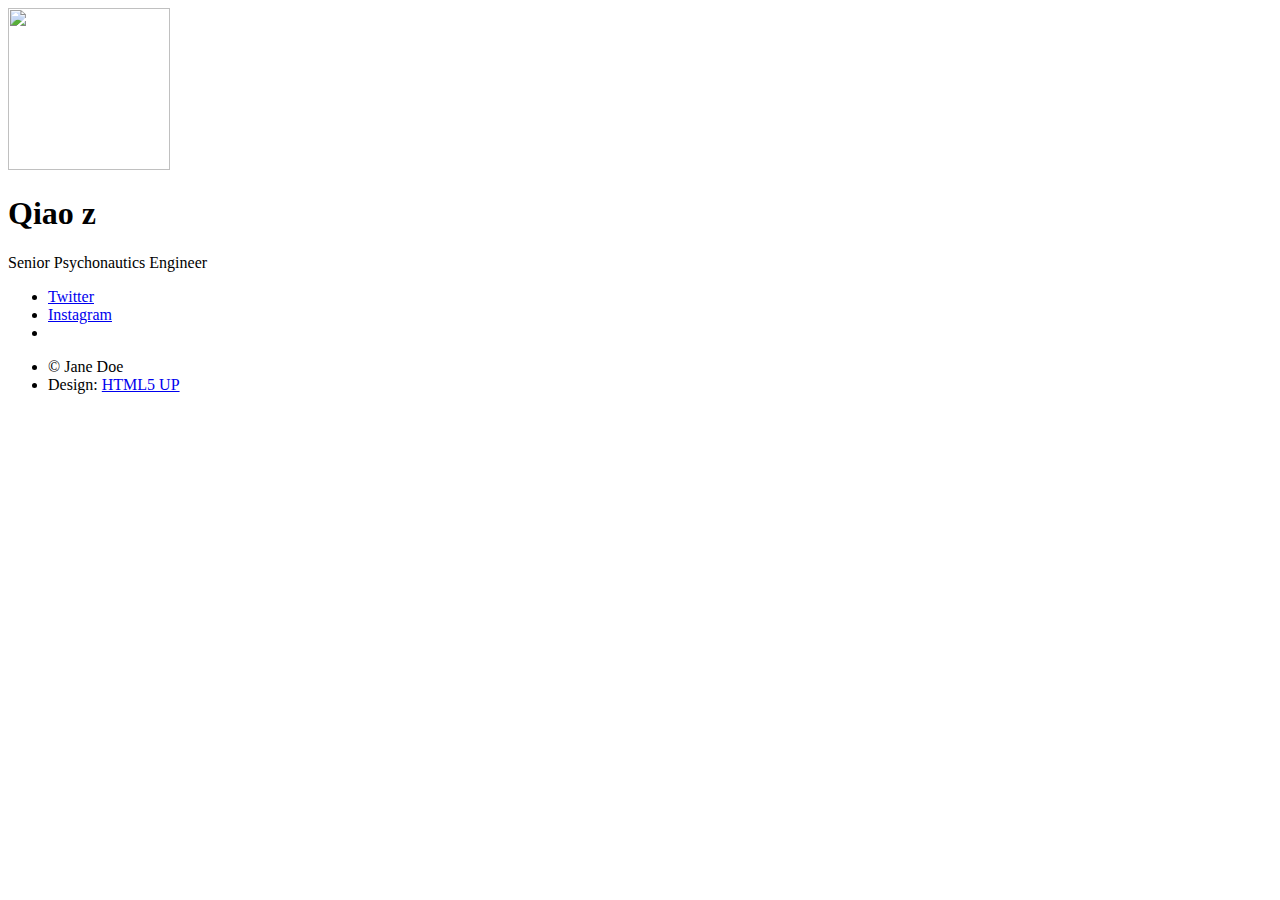
==== html5up-identity/index.html @ 558783ef "加页" ====
<!DOCTYPE HTML>
<!--
	Identity by HTML5 UP
	html5up.net | @ajlkn
	Free for personal and commercial use under the CCA 3.0 license (html5up.net/license)
-->
<html>
	<head>
		<title>Qiao z</title>
		<meta charset="utf-8" />
		<meta name="viewport" content="width=device-width, initial-scale=1" />
		<!--[if lte IE 8]><script src="assets/js/html5shiv.js"></script><![endif]-->
		<link rel="stylesheet" href="assets/css/main.css" />
		<!--[if lte IE 9]><link rel="stylesheet" href="assets/css/ie9.css" /><![endif]-->
		<!--[if lte IE 8]><link rel="stylesheet" href="assets/css/ie8.css" /><![endif]-->
		<noscript><link rel="stylesheet" href="assets/css/noscript.css" /></noscript>
	</head>
	<body class="is-loading">

		<!-- Wrapper -->
			<div id="wrapper">

				<!-- Main -->
					<section id="main">
						<header>
							<span class="avatar"><img src="WechatIMG2.jpeg" alt="" style="object-fit:cover;" width="162" height="162"></span>
							<h1>Qiao z</h1>
							<p>Senior Psychonautics Engineer</p>
						</header>
						<!--
						<hr />
						<h2>Extra Stuff!</h2>
						<form method="post" action="#">
							<div class="field">
								<input type="text" name="name" id="name" placeholder="Name" />
							</div>
							<div class="field">
								<input type="email" name="email" id="email" placeholder="Email" />
							</div>
							<div class="field">
								<div class="select-wrapper">
									<select name="department" id="department">
										<option value="">Department</option>
										<option value="sales">Sales</option>
										<option value="tech">Tech Support</option>
										<option value="null">/dev/null</option>
									</select>
								</div>
							</div>
							<div class="field">
								<textarea name="message" id="message" placeholder="Message" rows="4"></textarea>
							</div>
							<div class="field">
								<input type="checkbox" id="human" name="human" /><label for="human">I'm a human</label>
							</div>
							<div class="field">
								<label>But are you a robot?</label>
								<input type="radio" id="robot_yes" name="robot" /><label for="robot_yes">Yes</label>
								<input type="radio" id="robot_no" name="robot" /><label for="robot_no">No</label>
							</div>
							<ul class="actions">
								<li><a href="#" class="button">Get Started</a></li>
							</ul>
						</form>
						<hr />
						-->
						<footer>
							<ul class="icons">
								<li><a href="https://xingji114.github.io/qz1st/index1.html" class="fa-area-chart">Twitter</a></li>
								<li><a href="#" class="fa-weixin">Instagram</a></li>
								<li><a class="fa fa-phone" aria-hidden="true" title="13003120507"></a></li>
							</ul>
						</footer>
					</section>

				<!-- Footer -->
					<footer id="footer">
						<ul class="copyright">
							<li>&copy; Jane Doe</li><li>Design: <a href="http://html5up.net">HTML5 UP</a></li>
						</ul>
					</footer>

			</div>

		<!-- Scripts -->
			<!--[if lte IE 8]><script src="assets/js/respond.min.js"></script><![endif]-->
			<script>
				if ('addEventListener' in window) {
					window.addEventListener('load', function() { document.body.className = document.body.className.replace(/\bis-loading\b/, ''); });
					document.body.className += (navigator.userAgent.match(/(MSIE|rv:11\.0)/) ? ' is-ie' : '');
				}
			</script>

	</body>
</html>
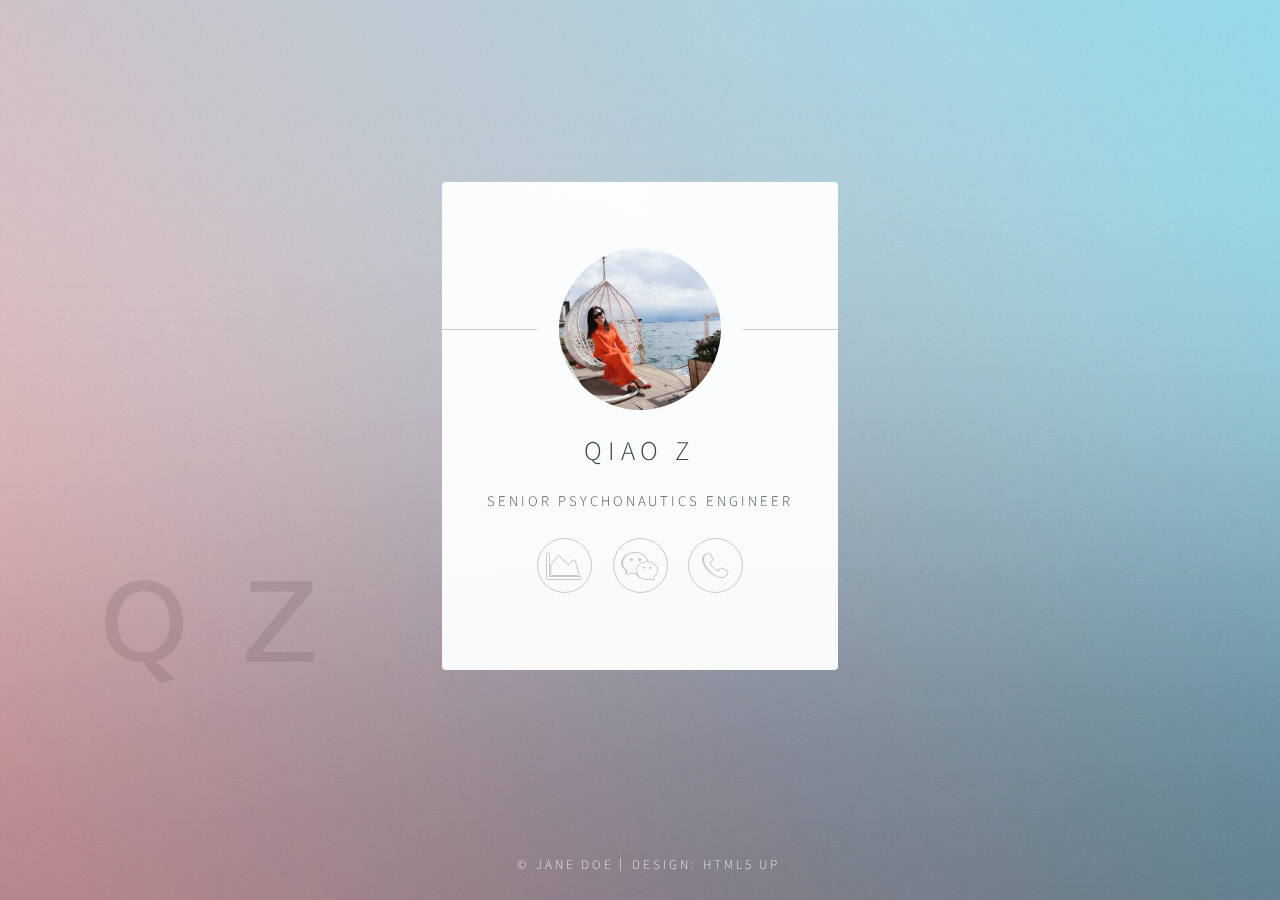
==== commit 6a6d5109: "update" ====
--- a/html5up-identity/index.html
+++ b/html5up-identity/index.html
@@ -23,7 +23,7 @@
 				<!-- Main -->
 					<section id="main">
 						<header>
-							<span class="avatar"><img src="WechatIMG2.jpeg" alt="" style="object-fit:cover;" width="162" height="162"></span>
+							<span class="avatar"><img src="WechatIMG2.jpg" alt="" style="object-fit:cover;" width="162" height="162"></span>
 							<h1>Qiao z</h1>
 							<p>Senior Psychonautics Engineer</p>
 						</header>
--- a/html5up-identity/assets/css/main.css
+++ b/html5up-identity/assets/css/main.css
@@ -0,0 +1,856 @@
+@charset "UTF-8";
+@import url(font-awesome.min.css);
+@import url("https://fonts.googleapis.com/css?family=Source+Sans+Pro:300");
+
+/*
+	Identity by HTML5 UP
+	html5up.net | @ajlkn
+	Free for personal and commercial use under the CCA 3.0 license (html5up.net/license)
+*/
+
+/* Reset */
+
+	html, body, div, span, applet, object, iframe, h1, h2, h3, h4, h5, h6, p, blockquote, pre, a, abbr, acronym, address, big, cite, code, del, dfn, em, img, ins, kbd, q, s, samp, small, strike, strong, sub, sup, tt, var, b, u, i, center, dl, dt, dd, ol, ul, li, fieldset, form, label, legend, table, caption, tbody, tfoot, thead, tr, th, td, article, aside, canvas, details, embed, figure, figcaption, footer, header, hgroup, menu, nav, output, ruby, section, summary, time, mark, audio, video {
+		margin: 0;
+		padding: 0;
+		border: 0;
+		font-size: 100%;
+		font: inherit;
+		vertical-align: baseline;
+	}
+
+	article, aside, details, figcaption, figure, footer, header, hgroup, menu, nav, section {
+		display: block;
+	}
+
+	body {
+		line-height: 1;
+	}
+
+	ol, ul {
+		list-style: none;
+	}
+
+	blockquote, q {
+		quotes: none;
+	}
+
+	blockquote:before, blockquote:after, q:before, q:after {
+		content: '';
+		content: none;
+	}
+
+	table {
+		border-collapse: collapse;
+		border-spacing: 0;
+	}
+
+	body {
+		-webkit-text-size-adjust: none;
+	}
+
+/* Box Model */
+
+	*, *:before, *:after {
+		-moz-box-sizing: border-box;
+		-webkit-box-sizing: border-box;
+		box-sizing: border-box;
+	}
+
+/* Basic */
+
+	@media screen and (max-width: 480px) {
+
+		html, body {
+			min-width: 320px;
+		}
+
+	}
+
+	body.is-loading *, body.is-loading *:before, body.is-loading *:after {
+		-moz-animation: none !important;
+		-webkit-animation: none !important;
+		-ms-animation: none !important;
+		animation: none !important;
+		-moz-transition: none !important;
+		-webkit-transition: none !important;
+		-ms-transition: none !important;
+		transition: none !important;
+	}
+
+	html {
+		height: 100%;
+	}
+
+	body {
+		height: 100%;
+		background-color: #ffffff;
+		background-image: url("images/overlay.png"), -moz-linear-gradient(60deg, rgba(255, 165, 150, 0.5) 5%, rgba(0, 228, 255, 0.35)), url("../../images/bg.jpg");
+		background-image: url("images/overlay.png"), -webkit-linear-gradient(60deg, rgba(255, 165, 150, 0.5) 5%, rgba(0, 228, 255, 0.35)), url("../../images/bg.jpg");
+		background-image: url("images/overlay.png"), -ms-linear-gradient(60deg, rgba(255, 165, 150, 0.5) 5%, rgba(0, 228, 255, 0.35)), url("../../images/bg.jpg");
+		background-image: url("images/overlay.png"), linear-gradient(60deg, rgba(255, 165, 150, 0.5) 5%, rgba(0, 228, 255, 0.35)), url("../../images/bg.jpg");
+		background-repeat: repeat,			no-repeat,			no-repeat;
+		background-size: 100px 100px, cover,				cover;
+		background-position: top left,		center center,		bottom center;
+		background-attachment: fixed,			fixed,				fixed;
+	}
+
+		body:after {
+			content: '';
+			display: block;
+			position: fixed;
+			top: 0;
+			left: 0;
+			width: 100%;
+			height: inherit;
+			opacity: 0;
+			z-index: 1;
+			background-color: #ffffff;
+			background-image: url("images/overlay.png"), -moz-linear-gradient(60deg, rgba(255, 165, 150, 0.5) 5%, rgba(0, 228, 255, 0.35));
+			background-image: url("images/overlay.png"), -webkit-linear-gradient(60deg, rgba(255, 165, 150, 0.5) 5%, rgba(0, 228, 255, 0.35));
+			background-image: url("images/overlay.png"), -ms-linear-gradient(60deg, rgba(255, 165, 150, 0.5) 5%, rgba(0, 228, 255, 0.35));
+			background-image: url("images/overlay.png"), linear-gradient(60deg, rgba(255, 165, 150, 0.5) 5%, rgba(0, 228, 255, 0.35));
+			background-repeat: repeat,			no-repeat;
+			background-size: 100px 100px, cover;
+			background-position: top left,		center center;
+			-moz-transition: opacity 1.75s ease-out;
+			-webkit-transition: opacity 1.75s ease-out;
+			-ms-transition: opacity 1.75s ease-out;
+			transition: opacity 1.75s ease-out;
+		}
+
+		body.is-loading:after {
+			opacity: 1;
+		}
+
+/* Type */
+
+	body, input, select, textarea {
+		color: #414f57;
+		font-family: "Source Sans Pro", Helvetica, sans-serif;
+		font-size: 14pt;
+		font-weight: 300;
+		line-height: 2;
+		letter-spacing: 0.2em;
+		text-transform: uppercase;
+	}
+
+		@media screen and (max-width: 1680px) {
+
+			body, input, select, textarea {
+				font-size: 11pt;
+			}
+
+		}
+
+		@media screen and (max-width: 480px) {
+
+			body, input, select, textarea {
+				font-size: 10pt;
+				line-height: 1.75;
+			}
+
+		}
+
+	a {
+		-moz-transition: color 0.2s ease, border-color 0.2s ease;
+		-webkit-transition: color 0.2s ease, border-color 0.2s ease;
+		-ms-transition: color 0.2s ease, border-color 0.2s ease;
+		transition: color 0.2s ease, border-color 0.2s ease;
+		color: inherit;
+		text-decoration: none;
+	}
+
+		a:before {
+			-moz-transition: color 0.2s ease, text-shadow 0.2s ease;
+			-webkit-transition: color 0.2s ease, text-shadow 0.2s ease;
+			-ms-transition: color 0.2s ease, text-shadow 0.2s ease;
+			transition: color 0.2s ease, text-shadow 0.2s ease;
+		}
+
+		a:hover {
+			color: #ff7496;
+		}
+
+	strong, b {
+		color: #313f47;
+	}
+
+	em, i {
+		font-style: italic;
+	}
+
+	p {
+		margin: 0 0 1.5em 0;
+	}
+
+	h1, h2, h3, h4, h5, h6 {
+		color: #313f47;
+		line-height: 1.5;
+		margin: 0 0 0.75em 0;
+	}
+
+		h1 a, h2 a, h3 a, h4 a, h5 a, h6 a {
+			color: inherit;
+			text-decoration: none;
+		}
+
+	h1 {
+		font-size: 1.85em;
+		letter-spacing: 0.22em;
+		margin: 0 0 0.525em 0;
+	}
+
+	h2 {
+		font-size: 1.25em;
+	}
+
+	h3 {
+		font-size: 1em;
+	}
+
+	h4 {
+		font-size: 1em;
+	}
+
+	h5 {
+		font-size: 1em;
+	}
+
+	h6 {
+		font-size: 1em;
+	}
+
+	@media screen and (max-width: 480px) {
+
+		h1 {
+			font-size: 1.65em;
+		}
+
+	}
+
+	sub {
+		font-size: 0.8em;
+		position: relative;
+		top: 0.5em;
+	}
+
+	sup {
+		font-size: 0.8em;
+		position: relative;
+		top: -0.5em;
+	}
+
+	hr {
+		border: 0;
+		border-bottom: solid 1px #c8cccf;
+		margin: 3em 0;
+	}
+
+/* Form */
+
+	form {
+		margin: 0 0 1.5em 0;
+	}
+
+		form > .field {
+			margin: 0 0 1.5em 0;
+		}
+
+			form > .field > :last-child {
+				margin-bottom: 0;
+			}
+
+	label {
+		color: #313f47;
+		display: block;
+		font-size: 0.9em;
+		margin: 0 0 0.75em 0;
+	}
+
+	input[type="text"],
+	input[type="password"],
+	input[type="email"],
+	input[type="tel"],
+	select,
+	textarea {
+		-moz-appearance: none;
+		-webkit-appearance: none;
+		-ms-appearance: none;
+		appearance: none;
+		border-radius: 4px;
+		border: solid 1px #c8cccf;
+		color: inherit;
+		display: block;
+		outline: 0;
+		padding: 0 1em;
+		text-decoration: none;
+		width: 100%;
+	}
+
+		input[type="text"]:invalid,
+		input[type="password"]:invalid,
+		input[type="email"]:invalid,
+		input[type="tel"]:invalid,
+		select:invalid,
+		textarea:invalid {
+			box-shadow: none;
+		}
+
+		input[type="text"]:focus,
+		input[type="password"]:focus,
+		input[type="email"]:focus,
+		input[type="tel"]:focus,
+		select:focus,
+		textarea:focus {
+			border-color: #ff7496;
+		}
+
+	.select-wrapper {
+		text-decoration: none;
+		display: block;
+		position: relative;
+	}
+
+		.select-wrapper:before {
+			content: "";
+			-moz-osx-font-smoothing: grayscale;
+			-webkit-font-smoothing: antialiased;
+			font-family: FontAwesome;
+			font-style: normal;
+			font-weight: normal;
+			text-transform: none !important;
+		}
+
+		.select-wrapper:before {
+			color: #c8cccf;
+			display: block;
+			height: 2.75em;
+			line-height: 2.75em;
+			pointer-events: none;
+			position: absolute;
+			right: 0;
+			text-align: center;
+			top: 0;
+			width: 2.75em;
+		}
+
+		.select-wrapper select::-ms-expand {
+			display: none;
+		}
+
+	input[type="text"],
+	input[type="password"],
+	input[type="email"],
+	select {
+		height: 2.75em;
+	}
+
+	textarea {
+		padding: 0.75em 1em;
+	}
+
+	input[type="checkbox"],
+	input[type="radio"] {
+		-moz-appearance: none;
+		-webkit-appearance: none;
+		-ms-appearance: none;
+		appearance: none;
+		display: block;
+		float: left;
+		margin-right: -2em;
+		opacity: 0;
+		width: 1em;
+		z-index: -1;
+	}
+
+		input[type="checkbox"] + label,
+		input[type="radio"] + label {
+			text-decoration: none;
+			color: #414f57;
+			cursor: pointer;
+			display: inline-block;
+			font-size: 1em;
+			font-weight: 300;
+			padding-left: 2.4em;
+			padding-right: 0.75em;
+			position: relative;
+		}
+
+			input[type="checkbox"] + label:before,
+			input[type="radio"] + label:before {
+				-moz-osx-font-smoothing: grayscale;
+				-webkit-font-smoothing: antialiased;
+				font-family: FontAwesome;
+				font-style: normal;
+				font-weight: normal;
+				text-transform: none !important;
+			}
+
+			input[type="checkbox"] + label:before,
+			input[type="radio"] + label:before {
+				border-radius: 4px;
+				border: solid 1px #c8cccf;
+				content: '';
+				display: inline-block;
+				height: 1.65em;
+				left: 0;
+				line-height: 1.58125em;
+				position: absolute;
+				text-align: center;
+				top: 0.15em;
+				width: 1.65em;
+			}
+
+		input[type="checkbox"]:checked + label:before,
+		input[type="radio"]:checked + label:before {
+			color: #ff7496;
+			content: '\f00c';
+		}
+
+		input[type="checkbox"]:focus + label:before,
+		input[type="radio"]:focus + label:before {
+			border-color: #ff7496;
+		}
+
+	input[type="checkbox"] + label:before {
+		border-radius: 4px;
+	}
+
+	input[type="radio"] + label:before {
+		border-radius: 100%;
+	}
+
+	::-webkit-input-placeholder {
+		color: #616f77 !important;
+		opacity: 1.0;
+	}
+
+	:-moz-placeholder {
+		color: #616f77 !important;
+		opacity: 1.0;
+	}
+
+	::-moz-placeholder {
+		color: #616f77 !important;
+		opacity: 1.0;
+	}
+
+	:-ms-input-placeholder {
+		color: #616f77 !important;
+		opacity: 1.0;
+	}
+
+	.formerize-placeholder {
+		color: #616f77 !important;
+		opacity: 1.0;
+	}
+
+/* Icon */
+
+	.icon {
+		text-decoration: none;
+		position: relative;
+		border-bottom: none;
+	}
+
+		.icon:before {
+			-moz-osx-font-smoothing: grayscale;
+			-webkit-font-smoothing: antialiased;
+			font-family: FontAwesome;
+			font-style: normal;
+			font-weight: normal;
+			text-transform: none !important;
+		}
+
+		.icon > .label {
+			display: none;
+		}
+
+/* List */
+
+	ol {
+		list-style: decimal;
+		margin: 0 0 1.5em 0;
+		padding-left: 1.25em;
+	}
+
+		ol li {
+			padding-left: 0.25em;
+		}
+
+	ul {
+		list-style: disc;
+		margin: 0 0 1.5em 0;
+		padding-left: 1em;
+	}
+
+		ul li {
+			padding-left: 0.5em;
+		}
+
+		ul.alt {
+			list-style: none;
+			padding-left: 0;
+		}
+
+			ul.alt li {
+				border-top: solid 1px #c8cccf;
+				padding: 0.5em 0;
+			}
+
+				ul.alt li:first-child {
+					border-top: 0;
+					padding-top: 0;
+				}
+
+		ul.icons {
+			cursor: default;
+			list-style: none;
+			padding-left: 0;
+			margin-top: -0.675em;
+		}
+
+			ul.icons li {
+				display: inline-block;
+				padding: 0.675em 0.5em;
+			}
+
+				ul.icons li a {
+					text-decoration: none;
+					position: relative;
+					display: block;
+					width: 3.75em;
+					height: 3.75em;
+					border-radius: 100%;
+					border: solid 1px #c8cccf;
+					line-height: 3.75em;
+					overflow: hidden;
+					text-align: center;
+					text-indent: 3.75em;
+					white-space: nowrap;
+				}
+
+					ul.icons li a:before {
+						-moz-osx-font-smoothing: grayscale;
+						-webkit-font-smoothing: antialiased;
+						font-family: FontAwesome;
+						font-style: normal;
+						font-weight: normal;
+						text-transform: none !important;
+					}
+
+					ul.icons li a:before {
+						color: #ffffff;
+						text-shadow: 1.25px 0px 0px #c8cccf, -1.25px 0px 0px #c8cccf, 0px 1.25px 0px #c8cccf, 0px -1.25px 0px #c8cccf;
+					}
+
+					ul.icons li a:hover:before {
+						text-shadow: 1.25px 0px 0px #ff7496, -1.25px 0px 0px #ff7496, 0px 1.25px 0px #ff7496, 0px -1.25px 0px #ff7496;
+					}
+
+					ul.icons li a:before {
+						position: absolute;
+						top: 0;
+						left: 0;
+						width: inherit;
+						height: inherit;
+						font-size: 1.85rem;
+						line-height: inherit;
+						text-align: center;
+						text-indent: 0;
+					}
+
+					ul.icons li a:hover {
+						border-color: #ff7496;
+					}
+
+			@media screen and (max-width: 480px) {
+
+				ul.icons li a:before {
+					font-size: 1.5rem;
+				}
+
+			}
+
+		ul.actions {
+			cursor: default;
+			list-style: none;
+			padding-left: 0;
+		}
+
+			ul.actions li {
+				display: inline-block;
+				padding: 0 0.75em 0 0;
+				vertical-align: middle;
+			}
+
+				ul.actions li:last-child {
+					padding-right: 0;
+				}
+
+	dl {
+		margin: 0 0 1.5em 0;
+	}
+
+		dl dt {
+			display: block;
+			margin: 0 0 0.75em 0;
+		}
+
+		dl dd {
+			margin-left: 1.5em;
+		}
+
+/* Button */
+
+	input[type="submit"],
+	input[type="reset"],
+	input[type="button"],
+	button,
+	.button {
+		-moz-appearance: none;
+		-webkit-appearance: none;
+		-ms-appearance: none;
+		appearance: none;
+		-moz-transition: background-color 0.2s ease-in-out, border-color 0.2s ease-in-out, color 0.2s ease-in-out;
+		-webkit-transition: background-color 0.2s ease-in-out, border-color 0.2s ease-in-out, color 0.2s ease-in-out;
+		-ms-transition: background-color 0.2s ease-in-out, border-color 0.2s ease-in-out, color 0.2s ease-in-out;
+		transition: background-color 0.2s ease-in-out, border-color 0.2s ease-in-out, color 0.2s ease-in-out;
+		display: inline-block;
+		height: 2.75em;
+		line-height: 2.75em;
+		padding: 0 1.5em;
+		background-color: transparent;
+		border-radius: 4px;
+		border: solid 1px #c8cccf;
+		color: #414f57 !important;
+		cursor: pointer;
+		text-align: center;
+		text-decoration: none;
+		white-space: nowrap;
+	}
+
+		input[type="submit"]:hover,
+		input[type="reset"]:hover,
+		input[type="button"]:hover,
+		button:hover,
+		.button:hover {
+			border-color: #ff7496;
+			color: #ff7496 !important;
+		}
+
+		input[type="submit"].icon,
+		input[type="reset"].icon,
+		input[type="button"].icon,
+		button.icon,
+		.button.icon {
+			padding-left: 1.35em;
+		}
+
+			input[type="submit"].icon:before,
+			input[type="reset"].icon:before,
+			input[type="button"].icon:before,
+			button.icon:before,
+			.button.icon:before {
+				margin-right: 0.5em;
+			}
+
+		input[type="submit"].fit,
+		input[type="reset"].fit,
+		input[type="button"].fit,
+		button.fit,
+		.button.fit {
+			display: block;
+			width: 100%;
+			margin: 0 0 0.75em 0;
+		}
+
+		input[type="submit"].small,
+		input[type="reset"].small,
+		input[type="button"].small,
+		button.small,
+		.button.small {
+			font-size: 0.8em;
+		}
+
+		input[type="submit"].big,
+		input[type="reset"].big,
+		input[type="button"].big,
+		button.big,
+		.button.big {
+			font-size: 1.35em;
+		}
+
+		input[type="submit"].disabled, input[type="submit"]:disabled,
+		input[type="reset"].disabled,
+		input[type="reset"]:disabled,
+		input[type="button"].disabled,
+		input[type="button"]:disabled,
+		button.disabled,
+		button:disabled,
+		.button.disabled,
+		.button:disabled {
+			-moz-pointer-events: none;
+			-webkit-pointer-events: none;
+			-ms-pointer-events: none;
+			pointer-events: none;
+			opacity: 0.5;
+		}
+
+/* Main */
+
+	#main {
+		position: relative;
+		max-width: 100%;
+		min-width: 27em;
+		padding: 4.5em 3em 3em 3em ;
+		background: #ffffff;
+		border-radius: 4px;
+		cursor: default;
+		opacity: 0.95;
+		text-align: center;
+		-moz-transform-origin: 50% 50%;
+		-webkit-transform-origin: 50% 50%;
+		-ms-transform-origin: 50% 50%;
+		transform-origin: 50% 50%;
+		-moz-transform: rotateX(0deg);
+		-webkit-transform: rotateX(0deg);
+		-ms-transform: rotateX(0deg);
+		transform: rotateX(0deg);
+		-moz-transition: opacity 1s ease, -moz-transform 1s ease;
+		-webkit-transition: opacity 1s ease, -webkit-transform 1s ease;
+		-ms-transition: opacity 1s ease, -ms-transform 1s ease;
+		transition: opacity 1s ease, transform 1s ease;
+	}
+
+		#main .avatar {
+			position: relative;
+			display: block;
+			margin-bottom: 1.5em;
+		}
+
+			#main .avatar img {
+				display: block;
+				margin: 0 auto;
+				border-radius: 100%;
+				box-shadow: 0 0 0 1.5em #ffffff;
+			}
+
+			#main .avatar:before {
+				content: '';
+				display: block;
+				position: absolute;
+				top: 50%;
+				left: -3em;
+				width: calc(100% + 6em);
+				height: 1px;
+				z-index: -1;
+				background: #c8cccf;
+			}
+
+		@media screen and (max-width: 480px) {
+
+			#main {
+				min-width: 0;
+				width: 100%;
+				padding: 4em 2em 2.5em 2em ;
+			}
+
+				#main .avatar:before {
+					left: -2em;
+					width: calc(100% + 4em);
+				}
+
+		}
+
+		body.is-loading #main {
+			opacity: 0;
+			-moz-transform: rotateX(15deg);
+			-webkit-transform: rotateX(15deg);
+			-ms-transform: rotateX(15deg);
+			transform: rotateX(15deg);
+		}
+
+/* Footer */
+
+	#footer {
+		-moz-align-self: -moz-flex-end;
+		-webkit-align-self: -webkit-flex-end;
+		-ms-align-self: -ms-flex-end;
+		align-self: flex-end;
+		width: 100%;
+		padding: 1.5em 0 0 0;
+		color: rgba(255, 255, 255, 0.75);
+		cursor: default;
+		text-align: center;
+	}
+
+		#footer .copyright {
+			margin: 0;
+			padding: 0;
+			font-size: 0.9em;
+			list-style: none;
+		}
+
+			#footer .copyright li {
+				display: inline-block;
+				margin: 0 0 0 0.45em;
+				padding: 0 0 0 0.85em;
+				border-left: solid 1px rgba(255, 255, 255, 0.5);
+				line-height: 1;
+			}
+
+				#footer .copyright li:first-child {
+					border-left: 0;
+				}
+
+/* Wrapper */
+
+	#wrapper {
+		display: -moz-flex;
+		display: -webkit-flex;
+		display: -ms-flex;
+		display: flex;
+		-moz-align-items: center;
+		-webkit-align-items: center;
+		-ms-align-items: center;
+		align-items: center;
+		-moz-justify-content: space-between;
+		-webkit-justify-content: space-between;
+		-ms-justify-content: space-between;
+		justify-content: space-between;
+		-moz-flex-direction: column;
+		-webkit-flex-direction: column;
+		-ms-flex-direction: column;
+		flex-direction: column;
+		-moz-perspective: 1000px;
+		-webkit-perspective: 1000px;
+		-ms-perspective: 1000px;
+		perspective: 1000px;
+		position: relative;
+		min-height: 100%;
+		padding: 1.5em;
+		z-index: 2;
+	}
+
+		#wrapper > * {
+			z-index: 1;
+		}
+
+		#wrapper:before {
+			content: '';
+			display: block;
+		}
+
+		@media screen and (max-width: 360px) {
+
+			#wrapper {
+				padding: 0.75em;
+			}
+
+		}
+
+		body.is-ie #wrapper {
+			height: 100%;
+		}--- a/html5up-identity/assets/css/ie9.css
+++ b/html5up-identity/assets/css/ie9.css
@@ -0,0 +1,41 @@
+/*
+	Identity by HTML5 UP
+	html5up.net | @ajlkn
+	Free for personal and commercial use under the CCA 3.0 license (html5up.net/license)
+*/
+
+/* Basic */
+
+	body {
+		background-image: url("../../images/bg.jpg");
+		background-repeat: no-repeat;
+		background-size: cover;
+		background-position: bottom center;
+		background-attachment: fixed;
+	}
+
+		body:after {
+			display: none;
+		}
+
+/* List */
+
+	ul.icons li a:before {
+		color: #c8cccf;
+	}
+
+	ul.icons li a:hover:before {
+		color: #ff7496;
+	}
+
+/* Wrapper */
+
+	#wrapper {
+		text-align: center;
+	}
+
+/* Main */
+
+	#main {
+		display: inline-block;
+	}
--- a/html5up-identity/assets/css/ie8.css
+++ b/html5up-identity/assets/css/ie8.css
@@ -0,0 +1,36 @@
+/*
+	Identity by HTML5 UP
+	html5up.net | @ajlkn
+	Free for personal and commercial use under the CCA 3.0 license (html5up.net/license)
+*/
+
+/* List */
+
+	ul.icons li a {
+		-ms-behavior: url("assets/js/PIE.htc");
+	}
+
+		ul.icons li a:before {
+			text-align: center;
+			font-size: 26px;
+		}
+
+/* Main */
+
+	#main {
+		-ms-behavior: url("assets/js/PIE.htc");
+	}
+
+		#main .avatar img {
+			-ms-behavior: url("assets/js/PIE.htc");
+		}
+
+/* Footer */
+
+	#footer {
+		color: #fff;
+	}
+
+		#footer .copyright li {
+			border-left: solid 1px #fff;
+		}--- a/html5up-identity/assets/css/noscript.css
+++ b/html5up-identity/assets/css/noscript.css
@@ -0,0 +1,21 @@
+/*
+	Identity by HTML5 UP
+	html5up.net | @ajlkn
+	Free for personal and commercial use under the CCA 3.0 license (html5up.net/license)
+*/
+
+/* Basic */
+
+	body:after {
+		display: none;
+	}
+
+/* Main */
+
+	#main {
+		-moz-transform: none !important;
+		-webkit-transform: none !important;
+		-ms-transform: none !important;
+		transform: none !important;
+		opacity: 1 !important;
+	}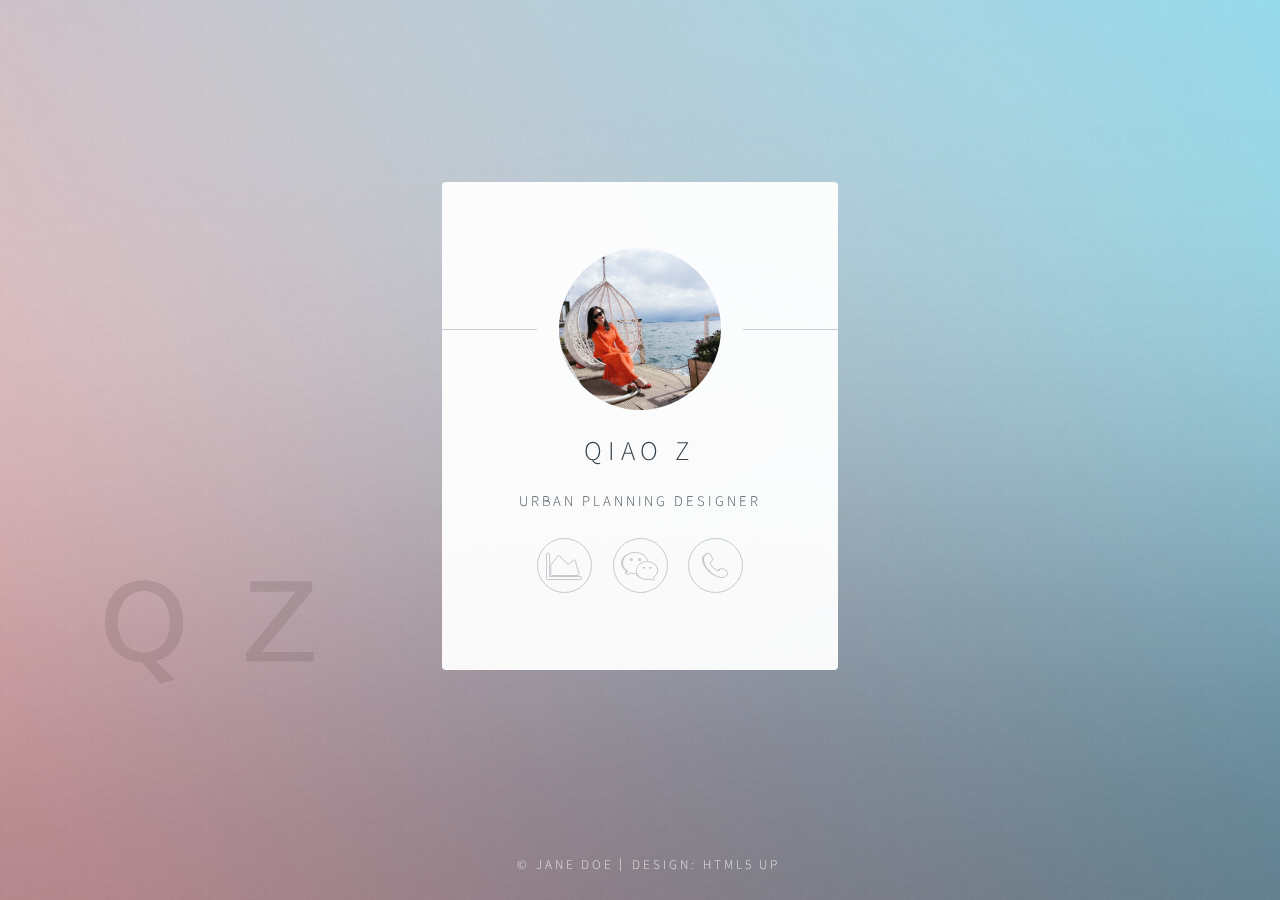
==== commit 9ccef9a9: "名字" ====
--- a/html5up-identity/index.html
+++ b/html5up-identity/index.html
@@ -25,7 +25,7 @@
 						<header>
 							<span class="avatar"><img src="WechatIMG2.jpg" alt="" style="object-fit:cover;" width="162" height="162"></span>
 							<h1>Qiao z</h1>
-							<p>Senior Psychonautics Engineer</p>
+							<p>Urban planning designer</p>
 						</header>
 						<!--
 						<hr />
@@ -67,7 +67,7 @@
 						<footer>
 							<ul class="icons">
 								<li><a href="https://xingji114.github.io/qz1st/index1.html" class="fa-area-chart">Twitter</a></li>
-								<li><a href="#" class="fa-weixin">Instagram</a></li>
+								<li><a href="https://xingji114.github.io/qz1st/index2.html" class="fa-weixin">Instagram</a></li>
 								<li><a class="fa fa-phone" aria-hidden="true" title="13003120507"></a></li>
 							</ul>
 						</footer>
